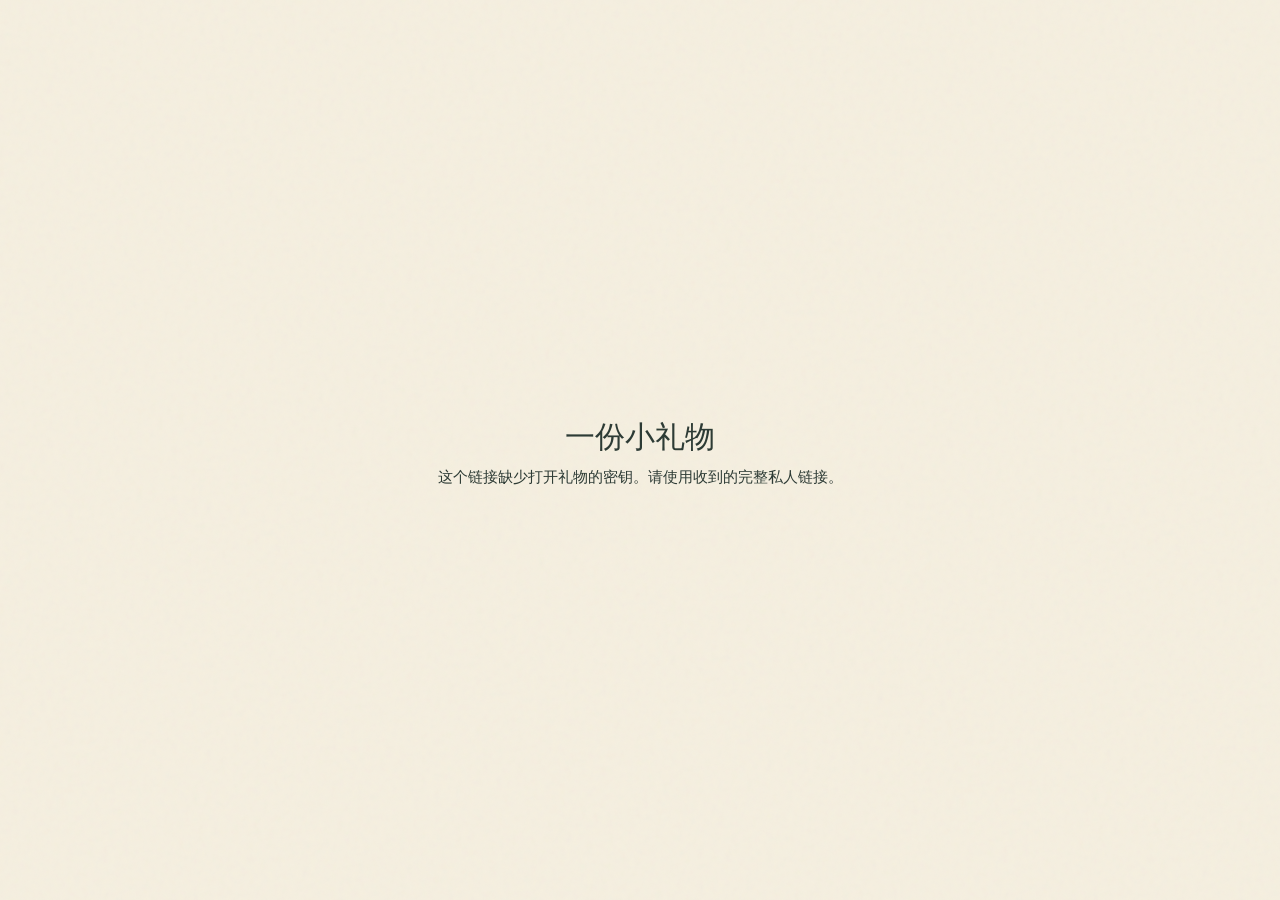
==== index.html @ b1897ef4 "Publish encrypted mobile gift with updated online data" ====
<!doctype html>
<html lang="zh-CN"><head><meta charset="utf-8"><meta name="viewport" content="width=device-width,initial-scale=1,viewport-fit=cover"><meta name="referrer" content="no-referrer"><meta name="robots" content="noindex,nofollow,noarchive"><meta name="theme-color" content="#f5efdf"><title>一份小礼物</title><link rel="icon" href="assets/heart.svg" type="image/svg+xml"><link rel="stylesheet" href="styles.css"><script type="module" src="bootstrap.js"></script></head>
<body><main style="min-height:100svh;display:grid;place-content:center;padding:32px;text-align:center"><h1>一份小礼物</h1><p id="gift-message" role="status" aria-live="polite">正在打开…</p><noscript>启用 JavaScript 后，才能在本机打开这份加密礼物。</noscript></main></body></html>
---- styles.css ----
@charset "UTF-8";
:root{--paper:#f5efdf;--paper-light:#fffcf4;--ink:#2d3b35;--muted:#6d7367;--green:#53644f;--rose:#a95866;--line:#d8d3c3;--serif:"Songti SC","STSong","SimSun",Georgia,serif;--sans:"PingFang SC","Microsoft YaHei",system-ui,sans-serif}
*{box-sizing:border-box}html{scroll-behavior:smooth;scroll-padding-top:34px}body{margin:0;background:var(--paper);color:var(--ink);font:15px/1.8 var(--sans);-webkit-font-smoothing:antialiased;background-image:url("data:image/svg+xml,%3Csvg viewBox='0 0 180 180' xmlns='http://www.w3.org/2000/svg'%3E%3Cfilter id='n'%3E%3CfeTurbulence type='fractalNoise' baseFrequency='.72' numOctaves='3' stitchTiles='stitch'/%3E%3C/filter%3E%3Cpath fill='%23534432' opacity='.035' filter='url(%23n)' d='M0 0h180v180H0z'/%3E%3C/svg%3E")}
button,input,select{font:inherit}button,a{-webkit-tap-highlight-color:transparent}button{color:inherit;cursor:pointer}button{border:0}button:disabled{cursor:default}a{color:inherit;text-decoration:none}img{display:block;max-width:100%;object-fit:cover}button:focus-visible,a:focus-visible,input:focus-visible{outline:3px solid var(--rose);outline-offset:5px}button:disabled{opacity:.65}button:disabled:focus-visible{outline:none}[hidden]{display:none!important}h1,h2,h3,p,figure{margin:0}h1,h2,h3{font-family:var(--serif);font-weight:500}h2{font-size:clamp(25px,3vw,35px);line-height:1.5}h3{font-size:24px}.wrap{width:min(1140px,calc(100% - 88px));margin-inline:auto}.muted{color:var(--muted);font-size:13px}.handwritten{font-family:var(--serif);font-size:17px;color:var(--rose);letter-spacing:2px}.skip-link{position:fixed;top:-100px;left:12px;z-index:50;background:var(--paper-light);padding:12px}.skip-link:focus{top:8px}
.masthead{max-width:1400px;margin:auto;padding:24px 44px;display:flex;justify-content:space-between;align-items:center;border-bottom:1px solid #d8d3c375}.wordmark{font-family:var(--serif);font-size:21px;letter-spacing:2px}.wordmark>span{font-size:32px;vertical-align:-3px;color:var(--rose);margin-right:8px}.masthead nav{display:flex;align-items:center;gap:32px;font-size:13px}.text-button{background:none;padding:0;font-size:inherit}.masthead a:hover,.text-button:hover{color:var(--rose)}
.hero{display:grid;grid-template-columns:1fr 1fr;gap:32px;align-items:center;min-height:680px;padding-block:72px 84px}.salutation{font-family:var(--serif);font-size:20px;color:var(--rose);margin-bottom:20px;letter-spacing:3px}.hero h1{font-size:clamp(36px,4.2vw,55px);line-height:1.55;letter-spacing:3px}.hero-note{margin-top:24px;color:var(--muted);font-size:14px;line-height:2.1}.primary-button{background:var(--green);color:#fffcef;padding:14px 26px;margin-top:30px;border-radius:3px;display:inline-flex;gap:13px;align-items:center;font-size:14px;box-shadow:0 3px 0 #31432d20}.primary-button:hover{background:#3d5039}.primary-button>span{font-size:21px;line-height:1}.quiet-link{display:block;font-size:12px;color:var(--muted);margin-top:17px}.quiet-link span{margin-left:12px}.together-count{display:flex;align-items:center;gap:14px;margin-top:35px;color:var(--muted);font-size:12px;line-height:1.9}.tiny-heart{font-size:16px;color:var(--rose)}.together-count strong{font:23px Georgia,serif;color:var(--rose);padding-inline:3px}
.photo-composition{position:relative;height:530px;margin-top:15px}.polaroid{background:#fffdf6;padding:12px 12px 0;box-shadow:0 10px 25px #372d2020,0 1px 3px #372d2010}.polaroid img{width:100%;height:calc(100% - 54px)}.polaroid figcaption{font-family:var(--serif);text-align:center;line-height:54px;letter-spacing:2px;font-size:14px}.front-photo{position:absolute;width:70%;height:400px;top:82px;right:0;transform:rotate(5deg);z-index:2}.back-photo{position:absolute;width:59%;height:345px;top:10px;left:4%;transform:rotate(-10deg)}.paper-tape{position:absolute;top:-13px;left:calc(50% - 49px);width:98px;height:29px;z-index:3;transform:rotate(-4deg);background:#e1cda5b5;clip-path:polygon(1% 9%,98% 0,100% 89%,0 100%)}.hero-scribble{position:absolute;bottom:2px;left:4%;font-size:16px;transform:rotate(-5deg)}.drawn-heart{position:absolute;top:12px;right:7%;font:75px Georgia;color:var(--rose);transform:rotate(14deg)}
.date-ribbon{border-block:1px solid var(--line);background:#e7e4d64d}.date-ribbon-inner{display:flex;align-items:center;justify-content:center;gap:38px;padding-block:27px}.date-ribbon p{text-align:center}.date-ribbon p>span{display:block;font-size:11px;color:var(--muted);letter-spacing:2px}.date-ribbon time{display:block;font:25px/1.7 Georgia,serif;letter-spacing:2px}.date-ribbon small{display:block;font:12px var(--serif);color:var(--muted)}.ribbon-heart{font:38px Georgia;color:var(--rose)}.ribbon-line{width:100px;border-top:1px dashed #b9b8a6}
.memory-section{padding-block:80px 65px}.section-heading{display:flex;align-items:end;justify-content:space-between;gap:24px;margin-bottom:40px}.section-heading .handwritten{margin-bottom:9px}.section-aside{color:var(--muted);font-size:12px;line-height:2}.memory-feature{display:grid;grid-template-columns:1.15fr 1fr;gap:65px;align-items:center;padding-inline:15px}.memory-photo{position:relative;width:100%;height:445px;transform:rotate(-2deg);padding:13px 13px 0;display:block;transition:transform .25s}.memory-photo:hover{transform:rotate(0)}.memory-photo img{height:calc(100% - 55px);object-position:center 35%}.photo-handwriting{display:block;font-family:var(--serif);line-height:55px;font-size:15px;letter-spacing:2px;text-align:center}.small-date{font:14px Georgia,var(--serif);color:var(--rose);letter-spacing:2px}.memory-copy h3{font-size:31px;line-height:1.6;margin-block:20px 18px}.memory-copy>p:not(.small-date){font-size:14px;color:var(--muted);max-width:330px;line-height:2.1}.sample-note{margin-top:15px;font-size:11px!important}.memory-controls{display:flex;gap:24px;align-items:center;margin-top:30px;font-size:12px;color:var(--muted)}.round-button{width:42px;height:42px;border:1px solid var(--line);background:var(--paper-light);border-radius:50%;display:inline-grid;place-items:center;flex-shrink:0;font-size:20px;line-height:1}.round-button:hover{border-color:var(--green);background:#e9eadf}.film-strip{display:flex;gap:14px;padding:28px 15px 13px;overflow-x:auto;scrollbar-width:thin}.film-thumb{padding:5px;background:#fffdf6;flex:0 0 84px;height:76px;opacity:.65;border-bottom:3px solid transparent}.film-thumb img{width:100%;height:100%}.film-thumb.active{opacity:1;border-color:var(--rose)}
.album-heading{display:flex;justify-content:space-between;align-items:center;gap:20px;margin-top:52px;margin-bottom:22px}.album-heading h3{font-size:23px}.filter-row{display:flex;gap:8px;flex-wrap:wrap}.filter-chip{background:transparent;border:1px solid var(--line);border-radius:30px;padding:6px 15px;font-size:12px}.filter-chip.active{background:var(--green);color:var(--paper-light);border-color:var(--green)}.photo-grid{columns:4;column-gap:18px}.album-photo{display:block;width:100%;padding:7px 7px 0;margin-bottom:18px;background:#fffdf6;break-inside:avoid;box-shadow:0 2px 5px #372d2010}.album-photo img{width:100%;height:auto;max-height:350px;object-fit:cover}.album-photo span{display:block;font:12px/2.8 var(--serif);text-align:center;color:var(--muted)}.album-photo:hover{box-shadow:0 4px 15px #372d2020}.load-more-row{text-align:center;margin-top:26px}.load-more-row p{margin-top:12px}.secondary-button{display:inline-block;border:1px solid var(--green);padding:9px 24px;background:transparent;color:var(--ink);border-radius:2px;font-size:13px}.secondary-button:hover{background:#e2e5d8}
.cinema-section{background:#e5e7dc;padding-block:65px}.video-grid{display:grid;grid-template-columns:repeat(3,1fr);gap:24px}.video-card{position:relative;background:var(--paper-light);padding:9px 9px 14px;text-align:left}.video-cover{position:relative;aspect-ratio:4/3;background:#25392d;overflow:hidden}.video-cover img{width:100%;height:100%}.play-icon{position:absolute;inset:0;display:grid;place-items:center;color:white;font-size:35px;background:#0002}.video-card strong{font:18px/1.6 var(--serif);display:block;margin:14px 8px 0}.video-card small{margin:5px 8px 0;display:block;color:var(--muted)}.memory-video{width:100%;max-height:68svh;background:#18221b;display:block}
.activities-section{padding-block:75px}.activities{display:grid;grid-template-columns:1fr 1fr;gap:0 45px}.activity{display:flex;position:relative;align-items:center;gap:23px;text-align:left;background:transparent;border-top:1px solid var(--line);padding:28px 35px 28px 0;min-height:170px}.activity:nth-last-child(-n+2){border-bottom:1px solid var(--line)}.activity-illustration{width:100px;flex-shrink:0}.activity-illustration svg{width:100%;fill:none;stroke:var(--green);stroke-width:2;stroke-linecap:round;stroke-linejoin:round}.heart-illustration svg,.pairs-illustration svg{stroke:var(--rose)}.activity-copy{display:flex;flex-direction:column}.activity-copy small{font-size:11px;color:var(--muted)}.activity-copy strong{font:25px/1.6 var(--serif);margin-block:4px 7px}.activity-copy>span{font-size:12px;color:var(--muted)}.activity-arrow{position:absolute;right:3px;top:50%;font-size:22px;color:var(--green)}.activity:hover .activity-copy strong{color:var(--rose)}.closing-note{text-align:center;padding:20px 0 70px}.closing-note>span{font:50px Georgia;color:var(--rose)}.closing-note>p{font:26px/1.9 var(--serif);margin-block:18px}.closing-note .text-button{font-size:12px;color:var(--muted);border-bottom:1px solid var(--line)}.footer{border-top:1px solid var(--line);display:flex;justify-content:space-between;padding-block:22px;color:var(--muted);font-size:11px}.studio{padding-block:35px 60px}.studio h2{font-size:25px}.studio p{margin:12px 0}.file-label{cursor:pointer}#photo-picker{display:block;font-size:12px;margin-top:12px;max-width:100%}
dialog{color:var(--ink);border:1px solid var(--line);padding:28px;background:var(--paper-light);box-shadow:0 20px 100px #15261e40;max-height:90svh;overscroll-behavior:contain}dialog::backdrop{background:#17251fd0;backdrop-filter:blur(5px)}.activity-dialog{width:min(740px,calc(100% - 30px));border-radius:5px}.dialog-header{display:flex;justify-content:space-between;align-items:center;gap:20px;margin-bottom:24px}.dialog-header h2{font-size:26px}.dialog-header .round-button{width:37px;height:37px}body:has(dialog[open]){overflow:hidden}.dialog-intro{color:var(--muted);font-size:13px;margin-bottom:20px}.letter{max-width:510px;margin:auto;padding:8px 10px 28px;font:17px/2.3 var(--serif);background:repeating-linear-gradient(transparent 0,transparent 38px,#e3decd70 39px,transparent 40px)}.letter p{margin-bottom:18px}.letter p:first-child{color:var(--rose);font-size:24px}.signature{text-align:right;color:var(--rose);margin-top:30px}.letter .primary-button{font:14px var(--sans)}.tv-result{display:grid;grid-template-columns:155px 1fr;gap:25px;margin-block:25px}.tv-result img{width:155px;height:220px;background:#e7e5d8}.tv-result h3{margin-bottom:12px}.tv-result p{color:var(--muted);font-size:13px}.tv-result .small-date{font-size:12px;margin-block:10px}.scenery-photo{width:100%;max-height:420px;object-fit:contain;background:#e7e5d8}.gallery-controls{display:flex;justify-content:center;align-items:center;gap:20px;margin-top:15px}.scenery-description{text-align:center;margin:10px;color:var(--muted);font-size:13px}
.game-board{display:grid;gap:10px;max-width:450px;margin:20px auto}.number-board{grid-template-columns:repeat(3,1fr)}.number-card{min-height:83px;background:#ede9db;border:1px solid var(--line);font:30px Georgia;transition:background .15s}.number-card.passed{background:var(--green);color:var(--paper-light)}.number-card.next{border-color:var(--rose)}.pairs-board{grid-template-columns:repeat(4,1fr)}.pair-card{padding:0;aspect-ratio:3/4;background:#627058;border:3px solid #f3eedf;box-shadow:0 0 0 1px var(--line);position:relative;overflow:hidden;opacity:1!important}.pair-card .card-back{display:grid;place-items:center;height:100%;font:38px var(--serif);color:#f4efde;background:repeating-linear-gradient(45deg,transparent,transparent 6px,#ffffff08 6px,#ffffff08 7px)}.pair-card img{position:absolute;inset:0;width:100%;height:100%;visibility:hidden}.pair-card.revealed img{visibility:visible}.pair-card.matched{border-color:#889b76}.pair-card.matched::after{content:'♡';position:absolute;bottom:0;right:0;background:var(--green);color:white;width:25px;text-align:center}.game-status{text-align:center;min-height:29px;color:var(--rose);font-size:14px}.game-actions{text-align:center;margin-top:20px}.game-won{padding:15px;background:#e6ebdf;text-align:center;font-family:var(--serif);font-size:18px;margin-top:15px}
.photo-dialog{width:min(1040px,calc(100% - 20px));background:#1b261f;color:#fff9ed;border:0;padding:12px 18px 18px}.lightbox-toolbar{display:flex;align-items:center;justify-content:space-between;font-size:12px;margin-bottom:12px;color:#e4e3d7}.photo-dialog .round-button{background:#f5efdf12;color:#fff9ed;border-color:#f5efdf40}.lightbox-image-wrap{position:relative;display:flex;justify-content:center;align-items:center;min-height:200px}.lightbox-image-wrap>img{max-height:70svh;width:100%;object-fit:contain}.lightbox-prev,.lightbox-next{position:absolute;top:calc(50% - 21px);background:#142219b0!important}.lightbox-prev{left:8px}.lightbox-next{right:8px}.photo-dialog>p{text-align:center;font:14px var(--serif);margin-top:16px}.toast{position:fixed;bottom:25px;left:50%;transform:translateX(-50%);max-width:calc(100% - 30px);background:var(--green);color:white;padding:12px 22px;z-index:60;border-radius:3px;font-size:13px}.noscript{padding:30px;text-align:center}
@media(min-width:1500px){.hero{min-height:760px}.photo-composition{height:570px}.front-photo{height:440px}.back-photo{height:385px}}
@media(max-width:1000px){.wrap{width:calc(100% - 56px)}.hero{gap:10px;min-height:600px;padding-top:45px}.hero h1{font-size:38px}.photo-composition{height:450px}.front-photo{height:330px;width:73%;top:80px}.back-photo{height:285px;width:65%;left:0}.drawn-heart{font-size:60px}.memory-feature{gap:35px;padding-inline:5px}.memory-photo{height:390px}.memory-copy h3{font-size:27px}.activity{gap:14px}.activity-illustration{width:77px}.activity-copy strong{font-size:23px}.masthead nav{gap:20px}.ribbon-line{width:70px}.photo-grid{columns:3}}
@media(max-width:680px){.wrap{width:calc(100% - 38px)}.masthead{padding:14px 19px}.wordmark{font-size:17px;letter-spacing:1px}.wordmark>span{font-size:25px;margin-right:3px}.masthead nav{gap:18px;font-size:11px}.masthead nav>a:nth-child(2){display:none}.hero{display:flex;flex-direction:column;align-items:stretch;gap:12px;padding-block:35px 40px;min-height:0}.salutation{font-size:17px;margin-bottom:13px}.hero h1{font-size:clamp(30px,8.9vw,42px);letter-spacing:2px;line-height:1.55}.hero-note{font-size:12px;margin-top:17px;line-height:2}.primary-button{margin-top:23px;padding:12px 20px;font-size:13px}.quiet-link{font-size:11px;margin-top:14px}.together-count{margin-top:22px;gap:11px;font-size:11px}.together-count strong{font-size:22px}.photo-composition{height:400px;width:min(380px,100%);margin:26px auto 0}.front-photo{width:67%;height:310px;top:55px;right:1%}.back-photo{width:58%;height:260px;left:4%;top:4px}.polaroid{padding:8px 8px 0}.polaroid figcaption{font-size:11px;letter-spacing:1px}.hero-scribble{font-size:14px;left:8%;bottom:0}.drawn-heart{top:-4px;right:8%;font-size:55px}.paper-tape{width:75px;left:calc(50% - 37px);height:25px}.date-ribbon-inner{gap:16px;padding-block:23px}.date-ribbon time{font-size:22px;letter-spacing:1px}.date-ribbon p>span{font-size:10px}.date-ribbon small{font-size:10px;line-height:1.6;max-width:125px}.ribbon-line{display:none}.ribbon-heart{font-size:31px}.memory-section{padding-block:46px 40px}.section-heading{margin-bottom:29px;display:block}.section-heading .handwritten{font-size:14px;margin-bottom:7px}.section-aside{margin-top:12px;font-size:11px}.memory-feature{display:flex;flex-direction:column;gap:27px;padding-inline:6px}.memory-photo{height:390px;max-width:440px;padding:10px 10px 0}.memory-copy{width:100%;padding-inline:9px}.memory-copy h3{font-size:26px;margin-block:10px}.memory-copy>p:not(.small-date){font-size:13px;max-width:none}.memory-controls{margin-top:20px;gap:20px}.memory-controls .round-button{width:37px;height:37px}.film-strip{padding-inline:6px;padding-top:22px;gap:10px}.film-thumb{flex-basis:71px;height:66px}.album-heading{align-items:start;flex-direction:column;gap:15px;margin-top:32px}.album-heading h3{font-size:23px}.filter-chip{font-size:11px;padding:5px 13px}.filter-row{gap:7px}.photo-grid{columns:2;column-gap:12px}.album-photo{padding:5px 5px 0;margin-bottom:12px}.album-photo span{font-size:10px}.album-photo img{max-height:300px}.activities-section{padding-block:43px}.activities{grid-template-columns:1fr;gap:0}.activity{padding:22px 27px 22px 0;gap:20px;min-height:140px}.activity:nth-last-child(2){border-bottom:0}.activity-illustration{width:79px}.activity-copy strong{font-size:24px;margin-block:3px}.activity-copy>span{font-size:11px}.cinema-section{padding-block:43px}.video-grid{grid-template-columns:1fr;gap:20px}.video-card strong{font-size:19px}.closing-note{padding-bottom:45px}.closing-note>p{font-size:25px}.footer{font-size:10px;gap:15px;align-items:center}.footer p{max-width:185px}.activity-dialog{padding:20px 16px}.dialog-header{margin-bottom:18px;gap:10px}.dialog-header h2{font-size:23px}.letter{font-size:16px;padding-inline:6px;line-height:2.2}.letter p{margin-bottom:17px}.tv-result{grid-template-columns:108px 1fr;gap:15px}.tv-result img{width:108px;height:160px}.tv-result h3{font-size:23px}.tv-result p{font-size:12px}.pairs-board{gap:7px;grid-template-columns:repeat(3,1fr);max-width:335px}.pair-card{aspect-ratio:1/1.1}.number-card{min-height:75px}.photo-dialog{padding:10px}.lightbox-image-wrap>img{max-height:70svh}.photo-dialog>p{font-size:12px}.studio h2{font-size:23px}.studio p{font-size:13px}}
@media(max-width:370px){.masthead nav>a{display:none}.photo-composition{height:355px}.front-photo{height:275px}.back-photo{height:235px}.memory-photo{height:335px}.date-ribbon-inner{gap:12px}.date-ribbon time{font-size:20px}}
@media(prefers-reduced-motion:reduce){html{scroll-behavior:auto}*,*::before,*::after{animation:none!important;transition:none!important}}
.hero{position:relative;isolation:isolate}.hero::before{content:'';position:absolute;inset:5% -3%;z-index:-1;background-image:linear-gradient(90deg,var(--paper) 12%,#f5efdf99 60%,var(--paper)),var(--hero-backdrop);background-position:center;background-size:cover;opacity:.2;filter:blur(2px);border-radius:40%}.hero h1{font-size:clamp(34px,4vw,52px)}
.hero+.activities-section{padding-top:15px;padding-bottom:55px}.keepsake-folder{margin-top:40px}.keepsake-folder>summary{list-style:none;position:relative;padding:28px 55px 28px 0;border-block:1px solid var(--line);cursor:pointer}.keepsake-folder>summary::-webkit-details-marker{display:none}.keepsake-folder>summary>span{display:block;font:29px/1.6 var(--serif)}.keepsake-folder>summary>small{display:block;color:var(--muted);font-size:12px}.keepsake-folder>summary>b{position:absolute;right:10px;top:37px;font-size:22px;font-weight:400}.keepsake-folder[open]>summary>b{transform:rotate(45deg)}.letter-shelf{display:grid;grid-template-columns:1fr 1fr;gap:20px;background:#e9e6d9;padding:24px;margin-bottom:38px;border-left:3px solid #b19b76}.letter-shelf h3{font-size:24px}.letter-shelf p{font-size:12px;color:var(--muted);margin-top:10px}.letter-buttons{display:flex;flex-wrap:wrap;gap:10px;align-content:center}.letter-buttons button{font-size:12px;padding:8px 15px}.reading-mode .lightbox-toolbar{position:sticky;top:-12px;background:#1b261f;z-index:4;padding-block:8px}.reading-mode .lightbox-image-wrap{display:block}.reading-mode .lightbox-image-wrap>img{max-height:none;max-width:100%;width:min(100%,1080px);height:auto;margin:auto;object-fit:contain}.reading-mode .lightbox-prev,.reading-mode .lightbox-next{display:none}.reading-mode #lightbox-caption{position:sticky;bottom:-18px;background:#1b261f;padding:10px}
@media(max-width:680px){.hero h1{font-size:clamp(30px,8.5vw,40px)}.hero+.activities-section{padding-top:10px;padding-bottom:35px}.keepsake-folder{margin-top:25px}.keepsake-folder>summary{padding-block:24px}.keepsake-folder>summary>span{font-size:25px}.keepsake-folder>summary>small{font-size:11px}.letter-shelf{grid-template-columns:1fr;padding:20px;gap:16px}.letter-shelf h3{font-size:23px}.letter-buttons{gap:8px}}
.show-search{display:flex;gap:10px;margin-bottom:18px}.show-search input{min-width:0;flex:1;width:100%;background:#f6f2e7;border:1px solid var(--line);padding:10px 12px;border-radius:3px;font-size:13px;color:var(--ink)}.show-search>button{padding-inline:17px;flex-shrink:0}.connection-status{font-size:12px;color:var(--rose);padding-block:17px;line-height:1.9}.source-credit{font-size:10px;color:var(--muted);line-height:1.8;margin-top:14px}.source-credit a{text-decoration:underline;text-underline-offset:3px}.tv-actions{display:flex;gap:18px;align-items:center;flex-wrap:wrap;font-size:12px}.empty-state{padding:30px 15px;background:#eeecdf;margin-bottom:20px;color:var(--muted);font-size:13px}.poster-placeholder{width:155px;height:220px;display:grid;place-items:center;padding:15px;text-align:center;font:25px/1.8 var(--serif);color:#f5efdf;background:var(--green);border:9px double #e3ddc199}.tv-result .secondary-button{font-size:11px;padding:5px 13px;margin-top:12px}.sr-only{position:absolute;width:1px;height:1px;overflow:hidden;clip:rect(0,0,0,0);white-space:nowrap}
@media(max-width:680px){.poster-placeholder{width:108px;height:160px;font-size:19px}.show-search input{font-size:12px}.show-search{gap:7px}.show-search .secondary-button{padding:8px 12px}.tv-actions{gap:14px}.tv-result{align-items:start}}
.fit-intro{display:flex;align-items:center;gap:16px;background:#e9eddf;padding:17px 20px;margin-bottom:22px}.fit-intro>span{font-size:35px;color:var(--rose)}.fit-intro p{font:18px/1.6 var(--serif)}.fit-intro small{font-size:12px;color:var(--muted)}.fit-kinds{margin-bottom:19px}.fit-options{display:grid;grid-template-columns:repeat(4,1fr);gap:12px}.fit-options label{display:flex;flex-direction:column;gap:6px;font-size:11px;color:var(--muted)}.fit-options select{background:#f5f1e6;color:var(--ink);padding:9px 7px;border:1px solid var(--line);border-radius:3px;width:100%;font-size:12px}.fit-plan-heading{display:flex;justify-content:space-between;gap:20px;align-items:center;margin-top:27px}.fit-plan-heading h3{font-size:29px;margin-block:7px}.fit-plan-heading p:not(.small-date){font-size:12px;color:var(--muted)}.fit-plan-heading>button{flex-shrink:0;padding:8px 14px;font-size:12px}.fit-intensity{font-size:12px;line-height:1.9;margin-block:18px;color:var(--green)}.fit-timer{background:#354a3c;color:#fffbed;text-align:center;padding:22px;border-radius:3px}.fit-timer #fit-phase{display:block;font-size:11px;color:#dde6d2}.fit-timer strong{display:block;font:58px/1.4 Georgia,serif;font-variant-numeric:tabular-nums;letter-spacing:3px}.fit-timer #fit-step-name{font:20px var(--serif);margin:8px 0 12px}.fit-timer #fit-step-cue{font-size:12px;line-height:1.9;display:block;color:#e5eadf}.fit-timer-actions{display:flex;gap:15px;align-items:center;justify-content:center;margin-top:20px;flex-wrap:wrap;font-size:12px}.fit-timer .primary-button{margin:0;background:#e9ead7;color:#2d3b35;padding:10px 18px}.fit-timer .secondary-button{border-color:#e9ead77a;color:#e9ead7;font-size:12px;padding:9px 16px}.fit-timer-message{font-size:11px;margin:17px 0 12px;color:#dae1d4}.fit-timer progress{width:100%;height:5px;accent-color:#d0d9b5}.fit-phase-heading{display:flex;align-items:center;justify-content:space-between;margin-top:29px;margin-bottom:14px;border-bottom:1px solid var(--line);padding-bottom:10px;font:19px var(--serif);gap:15px}.fit-phase-heading small{font:11px var(--sans);color:var(--muted)}.fit-list{list-style:none;padding:0;margin:0}.fit-list li{font-size:13px;margin-bottom:12px}.fit-list strong{font-weight:500}.fit-list small{color:var(--rose);margin-left:13px}.fit-list p{font-size:12px;color:var(--muted);margin-top:5px}.fit-exercise{padding:16px 0;border-bottom:1px solid var(--line)}.fit-exercise label{display:flex;gap:10px;align-items:center;font-size:17px;font-family:var(--serif);cursor:pointer}.fit-exercise input{accent-color:var(--green);width:17px;height:17px}.fit-prescription{font-size:12px!important;color:var(--rose)!important;margin-block:7px}.fit-exercise p{font-size:12px;color:var(--muted)}.fit-exercise>a{font-size:11px;color:var(--green);text-decoration:underline;text-underline-offset:3px}.fit-exercise.is-done{opacity:.55}.fit-exercise.is-done .fit-exercise-name{text-decoration:line-through}.fit-done{text-align:center;background:#ecebdd;padding:22px;margin-top:24px}.fit-done p{font-size:13px;margin-bottom:15px}.fit-safety,.fit-sources{font-size:11px;color:var(--muted);margin-top:17px;line-height:1.9}.fit-sources summary{cursor:pointer}.fit-sources a{display:block;text-decoration:underline;margin-top:5px}.fit-sources p{margin-top:10px}
@media(max-width:680px){.fit-options{grid-template-columns:1fr 1fr;gap:10px 12px}.fit-intro{padding:14px;gap:12px}.fit-intro p{font-size:17px}.fit-intro small{font-size:11px}.fit-plan-heading{align-items:start;gap:15px}.fit-plan-heading h3{font-size:25px}.fit-plan-heading>button{font-size:11px;padding:7px 10px;max-width:80px}.fit-timer{padding:20px 16px}.fit-timer strong{font-size:53px}.fit-phase-heading{font-size:18px}.fit-phase-heading small{font-size:10px}.fit-kinds{gap:6px}}
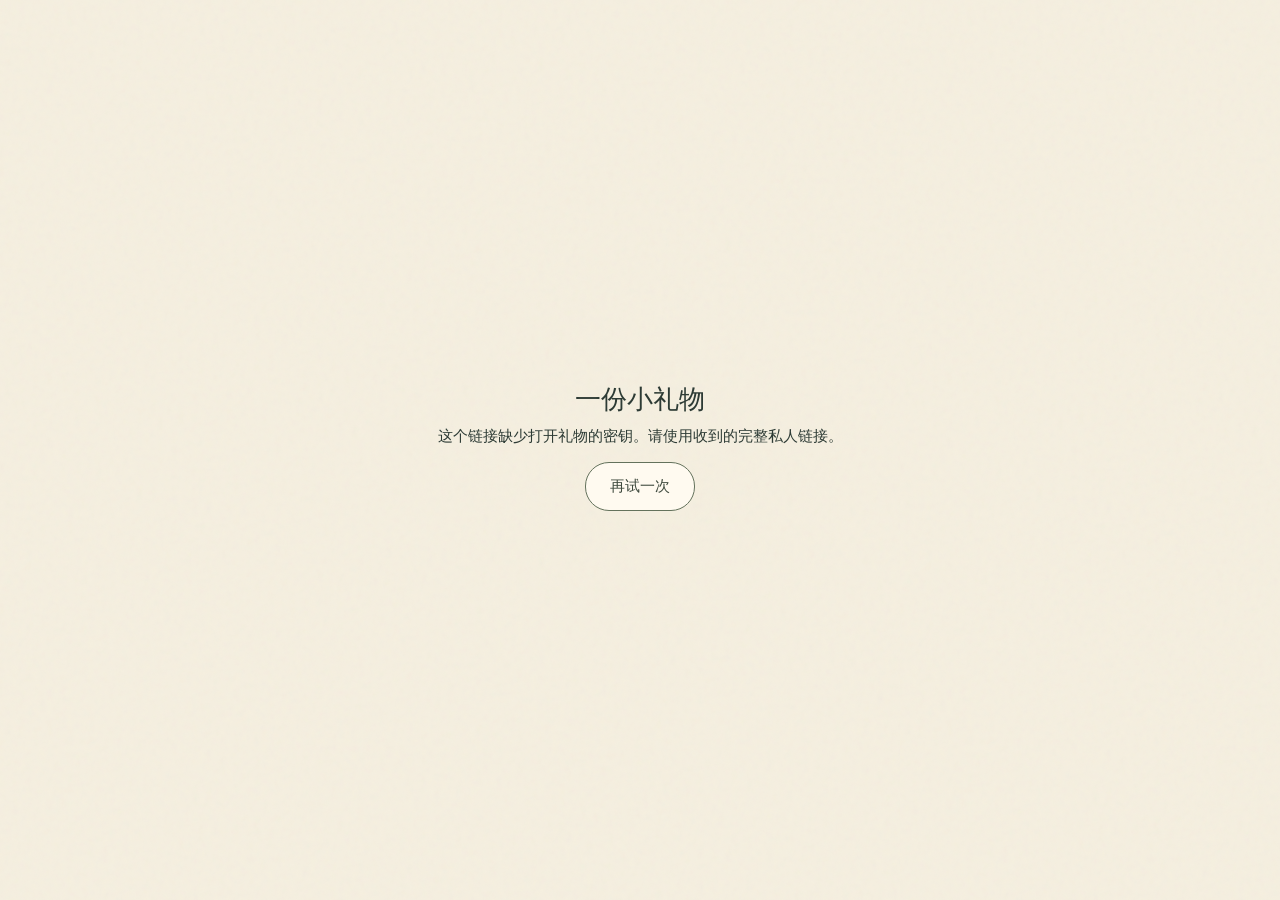
==== commit 9b9c2cb6: "Make gift loading resilient to slow mobile networks" ====
--- a/index.html
+++ b/index.html
@@ -1,3 +1,70 @@
 <!doctype html>
-<html lang="zh-CN"><head><meta charset="utf-8"><meta name="viewport" content="width=device-width,initial-scale=1,viewport-fit=cover"><meta name="referrer" content="no-referrer"><meta name="robots" content="noindex,nofollow,noarchive"><meta name="theme-color" content="#f5efdf"><title>一份小礼物</title><link rel="icon" href="assets/heart.svg" type="image/svg+xml"><link rel="stylesheet" href="styles.css"><script type="module" src="bootstrap.js"></script></head>
-<body><main style="min-height:100svh;display:grid;place-content:center;padding:32px;text-align:center"><h1>一份小礼物</h1><p id="gift-message" role="status" aria-live="polite">正在打开…</p><noscript>启用 JavaScript 后，才能在本机打开这份加密礼物。</noscript></main></body></html>+<html lang="zh-CN"><head><meta charset="utf-8"><meta name="viewport" content="width=device-width,initial-scale=1,viewport-fit=cover"><meta name="referrer" content="no-referrer"><meta name="robots" content="noindex,nofollow,noarchive"><meta name="theme-color" content="#f5efdf"><title>一份小礼物</title><style>html,body{margin:0;background:#f5efdf;color:#3e493d;font-family:system-ui,sans-serif}.gift-opening{min-height:100vh;min-height:100svh;display:grid;place-content:center;padding:32px;box-sizing:border-box;text-align:center}.gift-opening h1{font-size:26px;font-weight:400}.gift-opening p{line-height:1.8}#gift-retry{margin:12px auto;padding:10px 24px;border:1px solid #64725c;border-radius:24px;background:#fffaf0;color:#3e493d;font:inherit}#gift-retry[hidden]{display:none}</style><link rel="icon" href="assets/heart.svg" type="image/svg+xml"><link id="gift-style" rel="stylesheet" href="styles.css" media="print" onload="this.media='all'"></head>
+<body><main class="gift-opening"><h1>一份小礼物</h1><p id="gift-message" role="status" aria-live="polite">正在打开…</p><button id="gift-retry" type="button" hidden>再试一次</button><noscript>启用 JavaScript 后，才能在本机打开这份加密礼物。</noscript></main><script>/* This small loader stays inline so its message does not depend on another request. */
+(function () {
+  var done = false, failed = false, appReady = false, styleReady = false, styleFailed = false, attempts = 0, timer;
+  function show(text, retry, keepWaiting) {
+    if (retry && !keepWaiting) { failed = true; clearTimeout(timer); }
+    var node = document.getElementById('gift-message');
+    if (!node) {
+      var note = document.createElement('aside');
+      note.id = 'gift-opening-note';
+      note.style.cssText = 'position:fixed;z-index:9999;left:16px;right:16px;top:16px;padding:18px;background:#fffaf0;color:#3e493d;border:1px solid #c6c9b5;border-radius:12px;text-align:center';
+      node = document.createElement('p'); node.id = 'gift-message'; node.setAttribute('role', 'status'); note.appendChild(node);
+      var button = document.createElement('button'); button.id = 'gift-retry'; button.textContent = '再试一次';
+      note.appendChild(button); document.body.appendChild(note);
+    }
+    node.textContent = text;
+    var retryButton = document.getElementById('gift-retry');
+    if (retryButton) { retryButton.hidden = !retry; retryButton.onclick = function () { location.reload(); }; }
+  }
+  window.RORO_OPEN_STATUS = show;
+  function finish() {
+    if (!appReady || !styleReady) return;
+    done = true; clearTimeout(timer);
+    var note = document.getElementById('gift-opening-note'); if (note) note.remove();
+  }
+  window.RORO_OPEN_DONE = function () {
+    appReady = true;
+    if (styleFailed) show('页面样式暂时没有下载完整，请再试一次。', true);
+    else finish();
+  };
+  var style = document.getElementById('gift-style');
+  var styleAttempts = 0;
+  function watchStyle(link) {
+    var settled = false, styleTimer;
+    function retryStyle() {
+      if (settled) return;
+      settled = true; clearTimeout(styleTimer);
+      if (++styleAttempts < 3) {
+        var next = document.createElement('link');
+        next.id = 'gift-style'; next.rel = 'stylesheet'; next.media = 'print'; next.href = 'styles.css?retry=' + styleAttempts;
+        watchStyle(next); link.parentNode.replaceChild(next, link);
+      } else { styleFailed = true; show('页面样式暂时没有下载完整，请再试一次。', true, true); }
+    }
+    link.onload = function () { if (settled) return; settled = true; clearTimeout(styleTimer); styleReady = true; link.media = 'all'; finish(); };
+    link.onerror = retryStyle;
+    if (link.sheet) link.onload();
+    else styleTimer = setTimeout(retryStyle, 12000);
+  }
+  watchStyle(style);
+  function start() {
+    var script = document.createElement('script');
+    if (!('noModule' in script)) { show('当前微信版本较旧，暂时无法打开。请更新微信后再试。', true); return; }
+    script.type = 'module'; script.src = './bootstrap.js' + (attempts ? '?retry=' + attempts : '');
+    script.onerror = function () {
+      if (++attempts < 3) { show('网络有点慢，正在再试一次…', true, true); setTimeout(start, 800 * attempts); }
+      else { show('页面暂时没有下载完整。请检查网络，点“再试一次”。', true); }
+    };
+    document.body.appendChild(script);
+  }
+  function monitor() {
+    if (done || failed) return;
+    show(styleFailed ? '页面样式暂时没有下载完整，请再试一次。' : '网络有点慢，还在打开。你也可以点“再试一次”。', true, true);
+    timer = setTimeout(monitor, 15000);
+  }
+  timer = setTimeout(monitor, 15000);
+  show('正在打开…', false);
+  start();
+})();
+</script></body></html>
